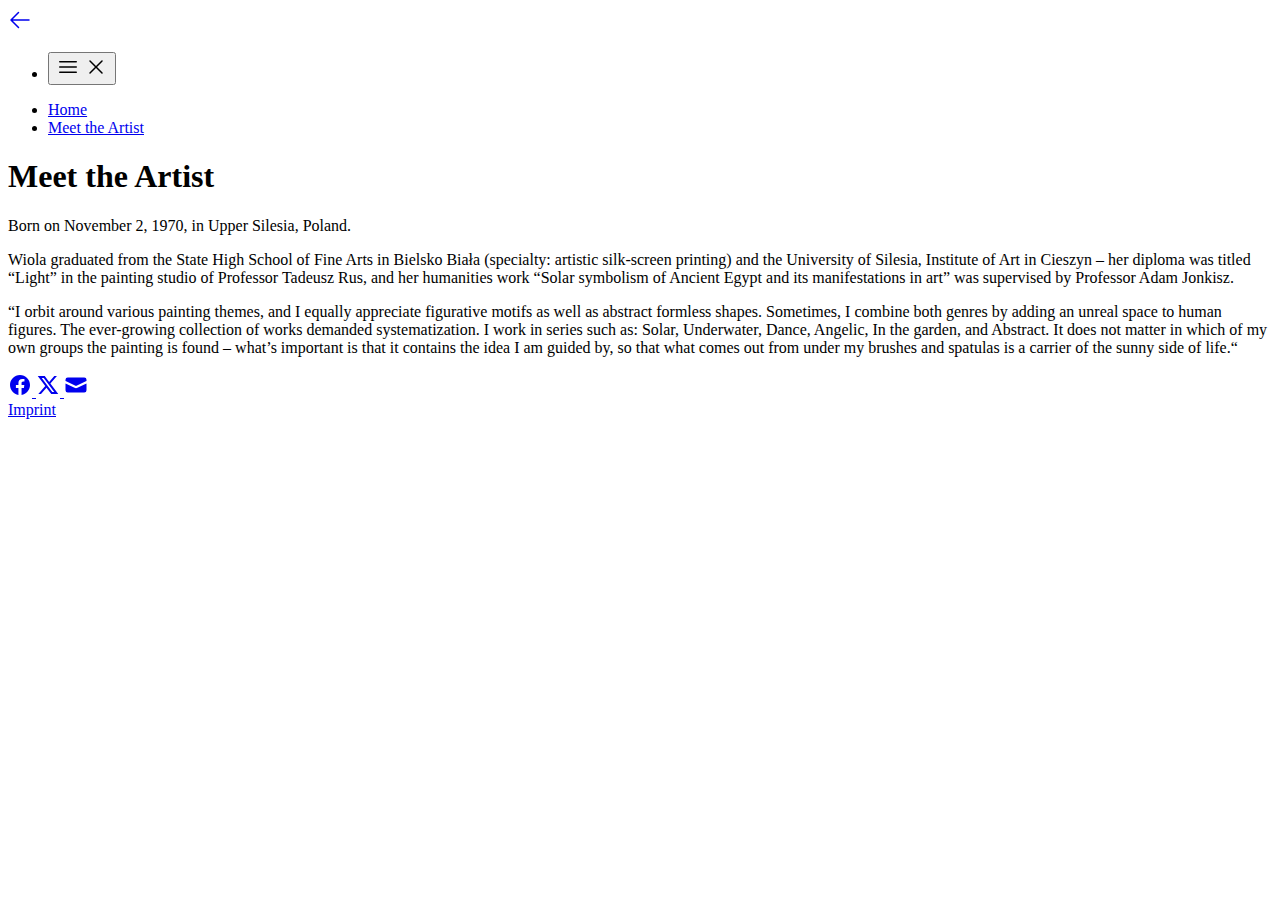
==== public/about/index.html @ f0e81ca9 "first content" ====
<!doctype html>
<html class="dark" lang="en-us">
  <head><script src="/livereload.js?mindelay=10&amp;v=2&amp;port=1313&amp;path=livereload" data-no-instant defer></script>
  <meta charset="utf-8" />
  <meta name="viewport" content="width=device-width, initial-scale=1" />
  <title>Meet the Artist - Wiola Gaszka</title>
  <link rel="canonical" href="http://localhost:1313/about/" />
  <link rel="icon" type="image/svg+xml" href="/images/favicon.svg" />
  <link rel="icon" type="image/png" href="/images/favicon.png" />
  <link rel="apple-touch-icon" sizes="180x180" href="/images/apple-touch-icon.png" />
  <meta name="description" content="" />
  
  
    <meta name="robots" content="index, follow" />
  
  <meta property="og:title" content="Meet the Artist" />
<meta property="og:description" content="Born on November 2, 1970, in Upper Silesia, Poland.
Wiola graduated from the State High School of Fine Arts in Bielsko Biała (specialty: artistic silk-screen printing) and the University of Silesia, Institute of Art in Cieszyn – her diploma was titled “Light” in the painting studio of Professor Tadeusz Rus, and her humanities work “Solar symbolism of Ancient Egypt and its manifestations in art” was supervised by Professor Adam Jonkisz." />
<meta property="og:type" content="article" />
<meta property="og:url" content="http://localhost:1313/about/" />

<meta property="article:section" content="" />
  
  

  
  <link rel="stylesheet" href="/css/main.min.e00577c694802041f12f20272159cb394e4338248ad76a8a26eb145482c369d6.css" />
  
  
  <script src="/js/main.2c81dbdcf2e57f65cb07a92ddde92872c7b3adefa1b29e5d02744bd4c3c79af0.js" defer></script></head>

  <body>
    <header>
  
    <a class="btn btn-square" href="/" title="Wiola Gaszka">
      <svg width="24" height="24" data-slot="icon" fill="currentColor" viewBox="0 0 24 24" xmlns="http://www.w3.org/2000/svg" aria-hidden="true">
        <path clip-rule="evenodd" fill-rule="evenodd" d="M11.03 3.97a.75.75 0 0 1 0 1.06l-6.22 6.22H21a.75.75 0 0 1 0 1.5H4.81l6.22 6.22a.75.75 0 1 1-1.06 1.06l-7.5-7.5a.75.75 0 0 1 0-1.06l7.5-7.5a.75.75 0 0 1 1.06 0Z"></path>
      </svg>
    </a>
  
  
    <ul>
      <li>
        <button class="btn btn-square group" id="menu-toggle" aria-expanded="false" type="button" title="Menu">
          <svg class="group-aria-expanded:hidden" width="24" height="24" fill="currentColor" viewBox="0 0 24 24" xmlns="http://www.w3.org/2000/svg" aria-hidden="true">
            <path clip-rule="evenodd" fill-rule="evenodd" d="M3 6.75A.75.75 0 0 1 3.75 6h16.5a.75.75 0 0 1 0 1.5H3.75A.75.75 0 0 1 3 6.75ZM3 12a.75.75 0 0 1 .75-.75h16.5a.75.75 0 0 1 0 1.5H3.75A.75.75 0 0 1 3 12Zm0 5.25a.75.75 0 0 1 .75-.75h16.5a.75.75 0 0 1 0 1.5H3.75a.75.75 0 0 1-.75-.75Z"></path>
          </svg>
          <svg class="hidden group-aria-expanded:block" width="24" height="24" fill="currentColor" viewBox="0 0 24 24" xmlns="http://www.w3.org/2000/svg" aria-hidden="true">
            <path clip-rule="evenodd" fill-rule="evenodd" d="M5.47 5.47a.75.75 0 0 1 1.06 0L12 10.94l5.47-5.47a.75.75 0 1 1 1.06 1.06L13.06 12l5.47 5.47a.75.75 0 1 1-1.06 1.06L12 13.06l-5.47 5.47a.75.75 0 0 1-1.06-1.06L10.94 12 5.47 6.53a.75.75 0 0 1 0-1.06Z"></path>
          </svg>
        </button>
      </li>
    </ul>
  
</header>

  <menu class="hidden" id="menu">
    
      <li itemscope itemtype="http://www.schema.org/SiteNavigationElement">
        <a aria-current="false" href="/" itemprop="url">
          <span itemprop="name">Home</span>
        </a>
      </li>
    
      <li itemscope itemtype="http://www.schema.org/SiteNavigationElement">
        <a aria-current="true" href="/about/" itemprop="url">
          <span itemprop="name">Meet the Artist</span>
        </a>
      </li>
    
  </menu>



    <main>
      
  
  <hgroup>
    <h1>Meet the Artist</h1>
    
  </hgroup>


  <section class="prose">
    <p>Born on November 2, 1970, in Upper Silesia, Poland.</p>
<p>Wiola graduated from the State High School of Fine Arts in Bielsko Biała (specialty: artistic silk-screen printing) and the University of Silesia, Institute of Art in Cieszyn – her diploma was titled “Light” in the painting studio of Professor Tadeusz Rus, and her humanities work “Solar symbolism of Ancient Egypt and its manifestations in art” was supervised by Professor Adam Jonkisz.</p>
<p>“I orbit around various painting themes, and I equally appreciate figurative motifs as well as abstract formless shapes.
Sometimes, I combine both genres by adding an unreal space to human figures. The ever-growing collection of works demanded systematization. I work in series such as: Solar, Underwater, Dance, Angelic, In the garden, and Abstract. It does not matter in which of my own groups the painting is found – what’s important is that it contains the idea I am guided by, so that what comes out from under my brushes and spatulas is a carrier of the sunny side of life.“</p>

  </section>

    </main>
    <footer>
  
  <section class="social-icons">
    
    
    
    
      <a target="_blank" rel="noopener" title="Facebook" href="https://www.facebook.com/wiola.gaszka">
        <svg width="24" height="24" fill="currentColor" viewBox="0 0 24 24" aria-hidden="true">
          <path fill-rule="evenodd" d="M22 12c0-5.523-4.477-10-10-10S2 6.477 2 12c0 4.991 3.657 9.128 8.438 9.878v-6.987h-2.54V12h2.54V9.797c0-2.506 1.492-3.89 3.777-3.89 1.094 0 2.238.195 2.238.195v2.46h-1.26c-1.243 0-1.63.771-1.63 1.562V12h2.773l-.443 2.89h-2.33v6.988C18.343 21.128 22 16.991 22 12z" clip-rule="evenodd"></path>
        </svg>
      </a>
    
    
    
    
      <a target="_blank" rel="noopener" title="Twitter/X" href="https://twitter.com/wiolagaszka">
        <svg xmlns="http://www.w3.org/2000/svg" width="24" height="24" viewBox="0 0 24 24" aria-hidden="true">
          <path fill="currentColor" d="M10.488 14.651L15.25 21h7l-7.858-10.478L20.93 3h-2.65l-5.117 5.886L8.75 3h-7l7.51 10.015L2.32 21h2.65zM16.25 19L5.75 5h2l10.5 14z" />
        </svg>
      </a>
    
    
    
    
      <a title="E-Mail" href="mailto:info@wiolagaszka.art">
        <svg width="24" height="24" fill="currentColor" viewBox="0 0 16 16" xmlns="http://www.w3.org/2000/svg" aria-hidden="true">
          <path d="M2.5 3A1.5 1.5 0 0 0 1 4.5v.793c.026.009.051.02.076.032L7.674 8.51c.206.1.446.1.652 0l6.598-3.185A.755.755 0 0 1 15 5.293V4.5A1.5 1.5 0 0 0 13.5 3h-11Z"></path>
          <path d="M15 6.954 8.978 9.86a2.25 2.25 0 0 1-1.956 0L1 6.954V11.5A1.5 1.5 0 0 0 2.5 13h11a1.5 1.5 0 0 0 1.5-1.5V6.954Z"></path>
        </svg>
      </a>
    
    
  </section>


  <section>
    
    
      <a href="/imprint/">
        Imprint
      </a>
    
  </section>
</footer>

  </body>
</html>
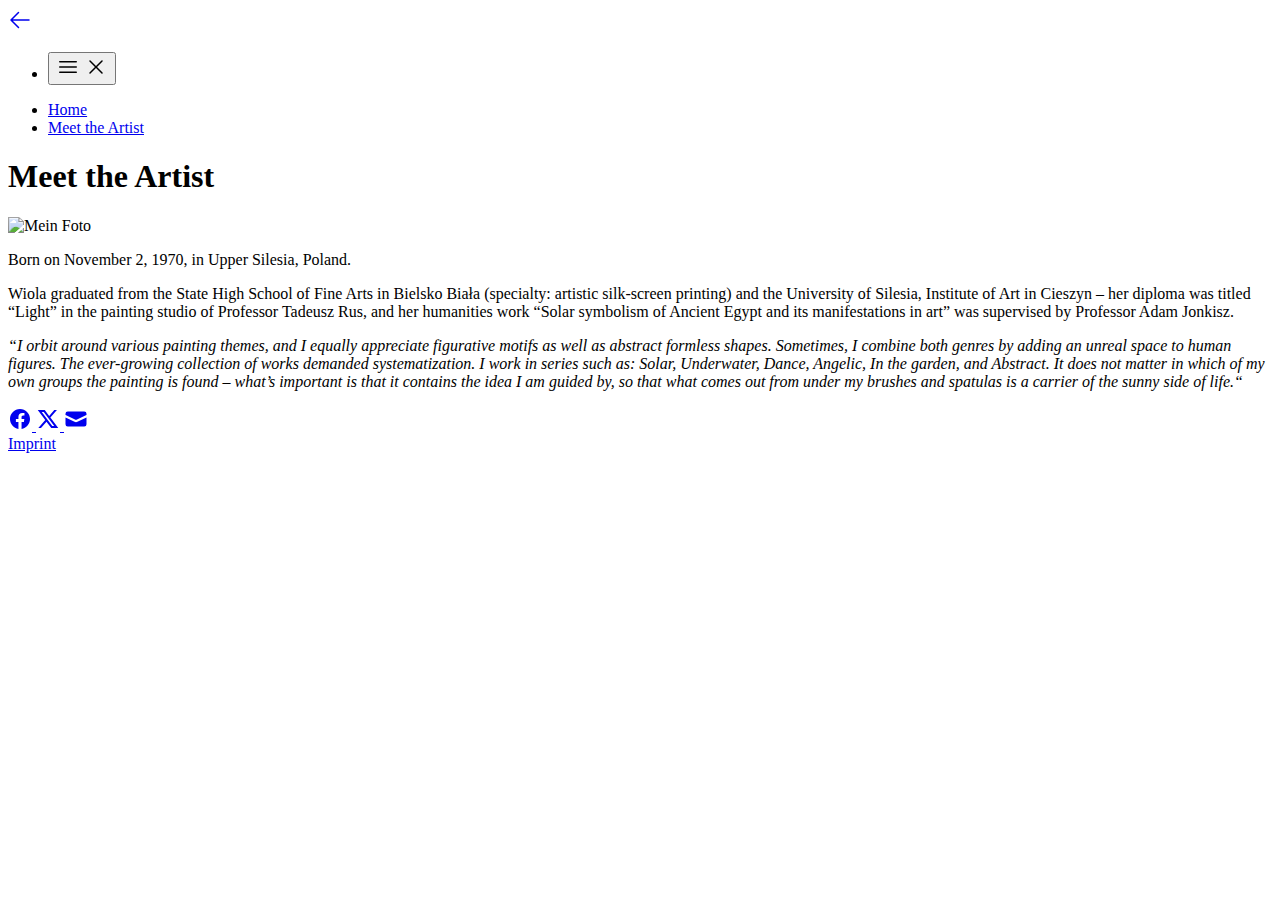
==== commit e7d997d5: "wiola pic," ====
--- a/public/about/index.html
+++ b/public/about/index.html
@@ -14,7 +14,8 @@
     <meta name="robots" content="index, follow" />
   
   <meta property="og:title" content="Meet the Artist" />
-<meta property="og:description" content="Born on November 2, 1970, in Upper Silesia, Poland.
+<meta property="og:description" content="
+Born on November 2, 1970, in Upper Silesia, Poland.
 Wiola graduated from the State High School of Fine Arts in Bielsko Biała (specialty: artistic silk-screen printing) and the University of Silesia, Institute of Art in Cieszyn – her diploma was titled “Light” in the painting studio of Professor Tadeusz Rus, and her humanities work “Solar symbolism of Ancient Egypt and its manifestations in art” was supervised by Professor Adam Jonkisz." />
 <meta property="og:type" content="article" />
 <meta property="og:url" content="http://localhost:1313/about/" />
@@ -82,10 +83,11 @@
 
 
   <section class="prose">
-    <p>Born on November 2, 1970, in Upper Silesia, Poland.</p>
+    <p><img src="/wiola.jpg" alt="Mein Foto"></p>
+<p>Born on November 2, 1970, in Upper Silesia, Poland.</p>
 <p>Wiola graduated from the State High School of Fine Arts in Bielsko Biała (specialty: artistic silk-screen printing) and the University of Silesia, Institute of Art in Cieszyn – her diploma was titled “Light” in the painting studio of Professor Tadeusz Rus, and her humanities work “Solar symbolism of Ancient Egypt and its manifestations in art” was supervised by Professor Adam Jonkisz.</p>
-<p>“I orbit around various painting themes, and I equally appreciate figurative motifs as well as abstract formless shapes.
-Sometimes, I combine both genres by adding an unreal space to human figures. The ever-growing collection of works demanded systematization. I work in series such as: Solar, Underwater, Dance, Angelic, In the garden, and Abstract. It does not matter in which of my own groups the painting is found – what’s important is that it contains the idea I am guided by, so that what comes out from under my brushes and spatulas is a carrier of the sunny side of life.“</p>
+<p><em>“I orbit around various painting themes, and I equally appreciate figurative motifs as well as abstract formless shapes.
+Sometimes, I combine both genres by adding an unreal space to human figures. The ever-growing collection of works demanded systematization. I work in series such as: Solar, Underwater, Dance, Angelic, In the garden, and Abstract. It does not matter in which of my own groups the painting is found – what’s important is that it contains the idea I am guided by, so that what comes out from under my brushes and spatulas is a carrier of the sunny side of life.“</em></p>
 
   </section>
 
